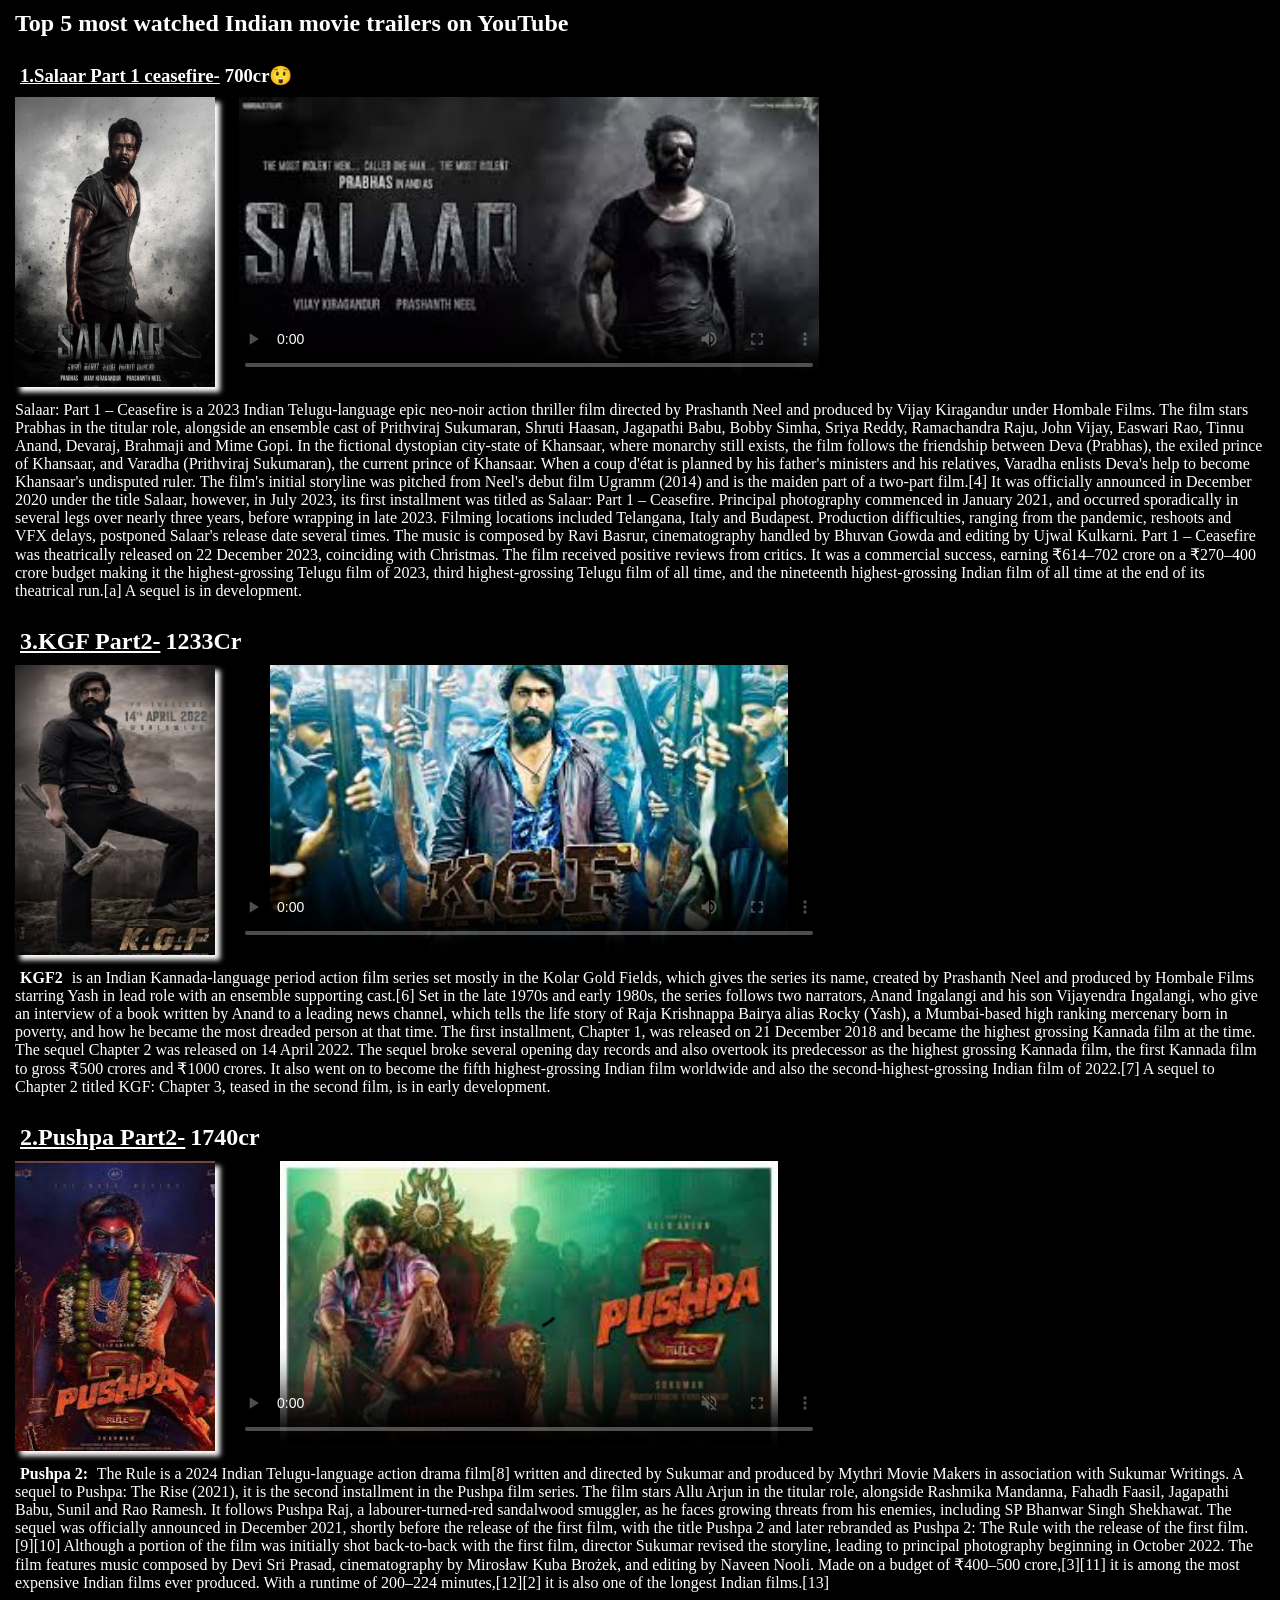
==== Multi_Media/index.html @ 5b3885f8 "Add files via upload" ====
<!DOCTYPE html>
<html lang="en">
  <head>
    <meta charset="UTF-8" />
    <meta name="viewport" content="width=device-width, initial-scale=1.0" />
    <title>My Multi-Media Project</title>
    <style>
      * {
        background-color: black;
        color: white;
        margin: 5px;
        /* padding: 5px; */
      }
      img {
        border: none;
        height: 290px;
        width: 200px;
        box-shadow: 5px 5px 5px white;
      }
      video {
        height: 290px;
        width: 600px;
      }
    </style>
  </head>
  <body>
    <h2>Top 5 most watched Indian movie trailers on YouTube</h2>
    <br />
    <h3><u>1.Salaar Part 1 ceasefire-</u>700cr😲</h3>
    <img src="Salaar.jpg" alt="salaar Poster" />
    <video src="SalaarTrailer.mp4" controls poster="salaar-poster.jpg"></video>
    <p>
      Salaar: Part 1 – Ceasefire is a 2023 Indian Telugu-language epic neo-noir
      action thriller film directed by Prashanth Neel and produced by Vijay
      Kiragandur under Hombale Films. The film stars Prabhas in the titular
      role, alongside an ensemble cast of Prithviraj Sukumaran, Shruti Haasan,
      Jagapathi Babu, Bobby Simha, Sriya Reddy, Ramachandra Raju, John Vijay,
      Easwari Rao, Tinnu Anand, Devaraj, Brahmaji and Mime Gopi. In the
      fictional dystopian city-state of Khansaar, where monarchy still exists,
      the film follows the friendship between Deva (Prabhas), the exiled prince
      of Khansaar, and Varadha (Prithviraj Sukumaran), the current prince of
      Khansaar. When a coup d'état is planned by his father's ministers and his
      relatives, Varadha enlists Deva's help to become Khansaar's undisputed
      ruler. The film's initial storyline was pitched from Neel's debut film
      Ugramm (2014) and is the maiden part of a two-part film.[4] It was
      officially announced in December 2020 under the title Salaar, however, in
      July 2023, its first installment was titled as Salaar: Part 1 – Ceasefire.
      Principal photography commenced in January 2021, and occurred sporadically
      in several legs over nearly three years, before wrapping in late 2023.
      Filming locations included Telangana, Italy and Budapest. Production
      difficulties, ranging from the pandemic, reshoots and VFX delays,
      postponed Salaar's release date several times. The music is composed by
      Ravi Basrur, cinematography handled by Bhuvan Gowda and editing by Ujwal
      Kulkarni. Part 1 – Ceasefire was theatrically released on 22 December
      2023, coinciding with Christmas. The film received positive reviews from
      critics. It was a commercial success, earning ₹614–702 crore on a ₹270–400
      crore budget making it the highest-grossing Telugu film of 2023, third
      highest-grossing Telugu film of all time, and the nineteenth
      highest-grossing Indian film of all time at the end of its theatrical
      run.[a] A sequel is in development.
    </p>
    <br />
    <h2><u>3.KGF Part2-</u>1233Cr</h2>
    <img src="Kgf.jpg" alt="KGF Poster" />
    <video
      src="KGFTrailer.mp4"
      autoplay
      controls
      poster="KGF Poster.jpg"
    ></video>
    <p>
      <strong>KGF2</strong> is an Indian Kannada-language period action film
      series set mostly in the Kolar Gold Fields, which gives the series its
      name, created by Prashanth Neel and produced by Hombale Films starring
      Yash in lead role with an ensemble supporting cast.[6] Set in the late
      1970s and early 1980s, the series follows two narrators, Anand Ingalangi
      and his son Vijayendra Ingalangi, who give an interview of a book written
      by Anand to a leading news channel, which tells the life story of Raja
      Krishnappa Bairya alias Rocky (Yash), a Mumbai-based high ranking
      mercenary born in poverty, and how he became the most dreaded person at
      that time. The first installment, Chapter 1, was released on 21 December
      2018 and became the highest grossing Kannada film at the time. The sequel
      Chapter 2 was released on 14 April 2022. The sequel broke several opening
      day records and also overtook its predecessor as the highest grossing
      Kannada film, the first Kannada film to gross ₹500 crores and ₹1000
      crores. It also went on to become the fifth highest-grossing Indian film
      worldwide and also the second-highest-grossing Indian film of 2022.[7] A
      sequel to Chapter 2 titled KGF: Chapter 3, teased in the second film, is
      in early development.
    </p>
    <br />
    <h2><u>2.Pushpa Part2-</u>1740cr</h2>
    <img src="Pushpa.jpg" alt="Pushpa poster" />
    <video
      src="Pushpa-Trailer.mp4"
      autoplay
      controls
      muted
      poster="pushpa_poster.jpg"
    ></video>
    <p>
      <strong>Pushpa 2:</strong> The Rule is a 2024 Indian Telugu-language
      action drama film[8] written and directed by Sukumar and produced by
      Mythri Movie Makers in association with Sukumar Writings. A sequel to
      Pushpa: The Rise (2021), it is the second installment in the Pushpa film
      series. The film stars Allu Arjun in the titular role, alongside Rashmika
      Mandanna, Fahadh Faasil, Jagapathi Babu, Sunil and Rao Ramesh. It follows
      Pushpa Raj, a labourer-turned-red sandalwood smuggler, as he faces growing
      threats from his enemies, including SP Bhanwar Singh Shekhawat. The sequel
      was officially announced in December 2021, shortly before the release of
      the first film, with the title Pushpa 2 and later rebranded as Pushpa 2:
      The Rule with the release of the first film.[9][10] Although a portion of
      the film was initially shot back-to-back with the first film, director
      Sukumar revised the storyline, leading to principal photography beginning
      in October 2022. The film features music composed by Devi Sri Prasad,
      cinematography by Mirosław Kuba Brożek, and editing by Naveen Nooli. Made
      on a budget of ₹400–500 crore,[3][11] it is among the most expensive
      Indian films ever produced. With a runtime of 200–224 minutes,[12][2] it
      is also one of the longest Indian films.[13]
    </p>
  </body>
</html>
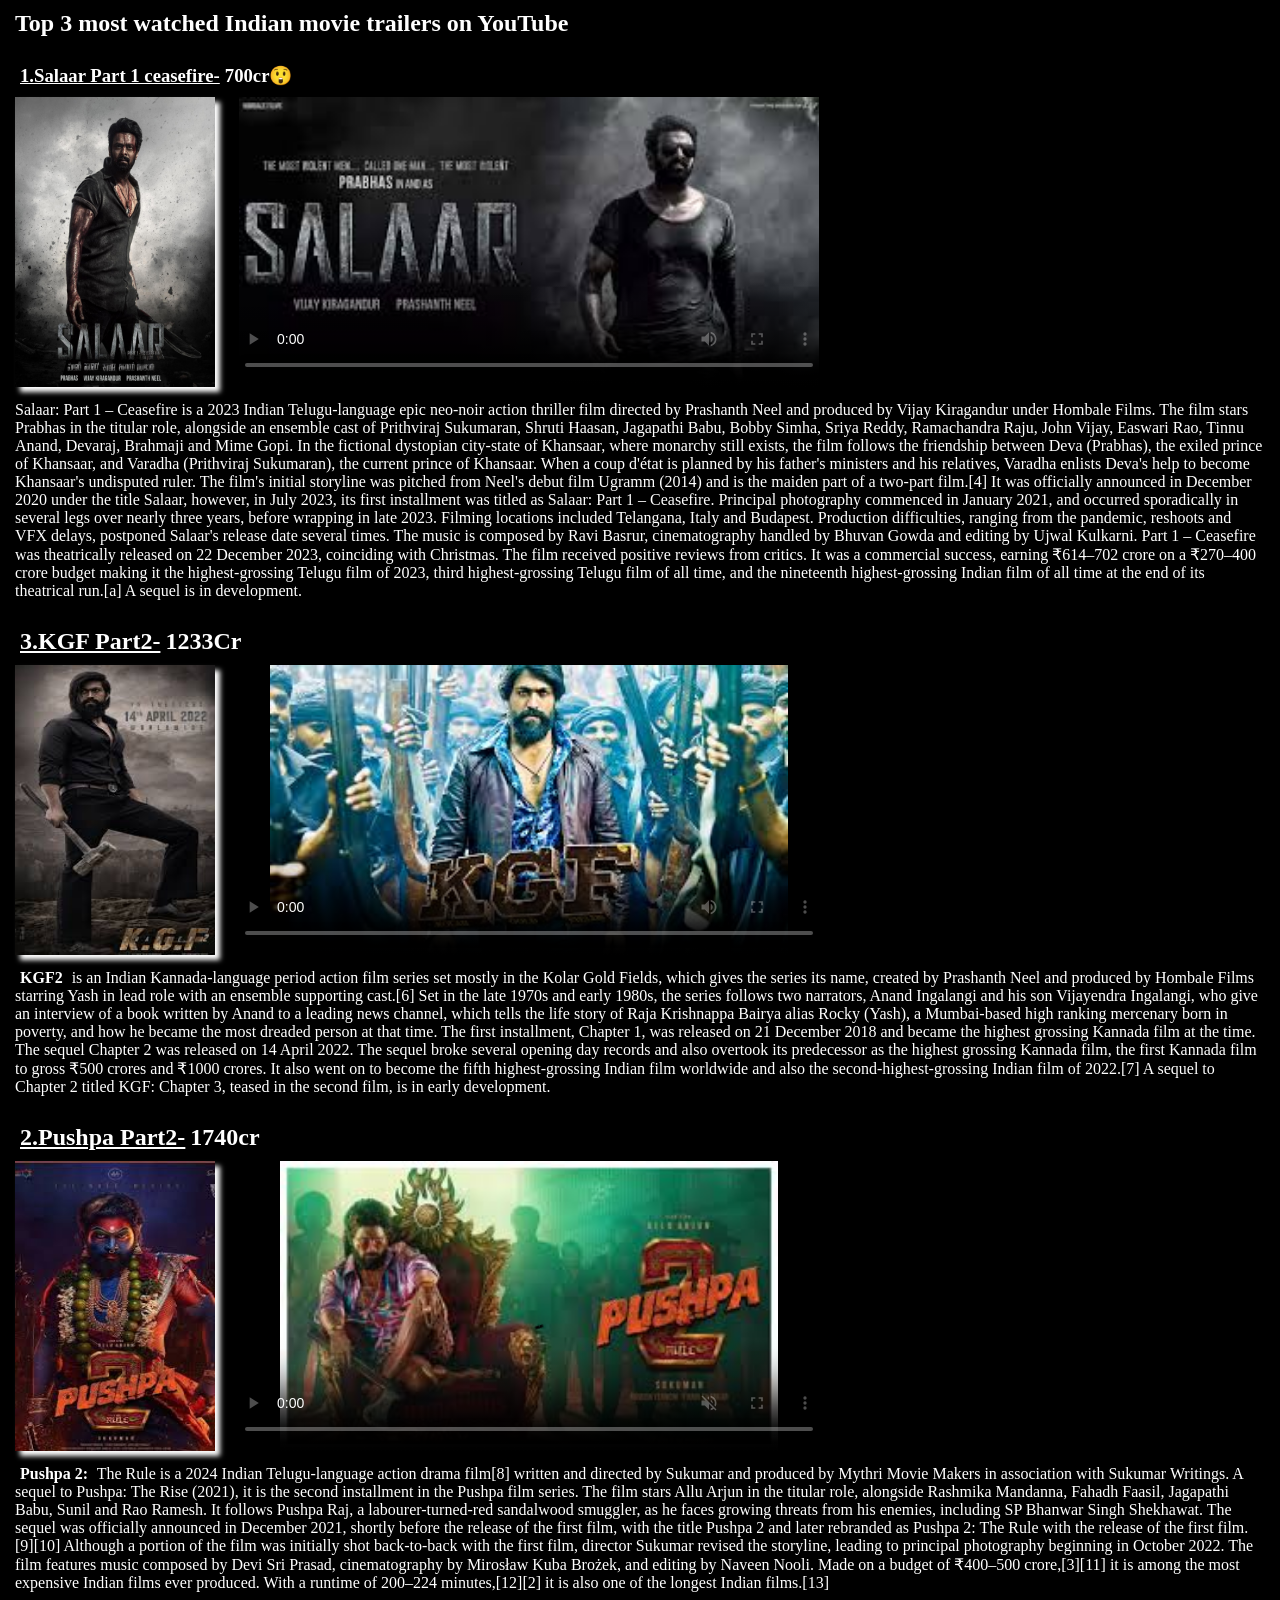
==== commit ee0e8f79: "Update index.html" ====
--- a/Multi_Media/index.html
+++ b/Multi_Media/index.html
@@ -24,7 +24,7 @@
     </style>
   </head>
   <body>
-    <h2>Top 5 most watched Indian movie trailers on YouTube</h2>
+    <h2>Top 3 most watched Indian movie trailers on YouTube</h2>
     <br />
     <h3><u>1.Salaar Part 1 ceasefire-</u>700cr😲</h3>
     <img src="Salaar.jpg" alt="salaar Poster" />
@@ -120,3 +120,4 @@
     </p>
   </body>
 </html>
+
